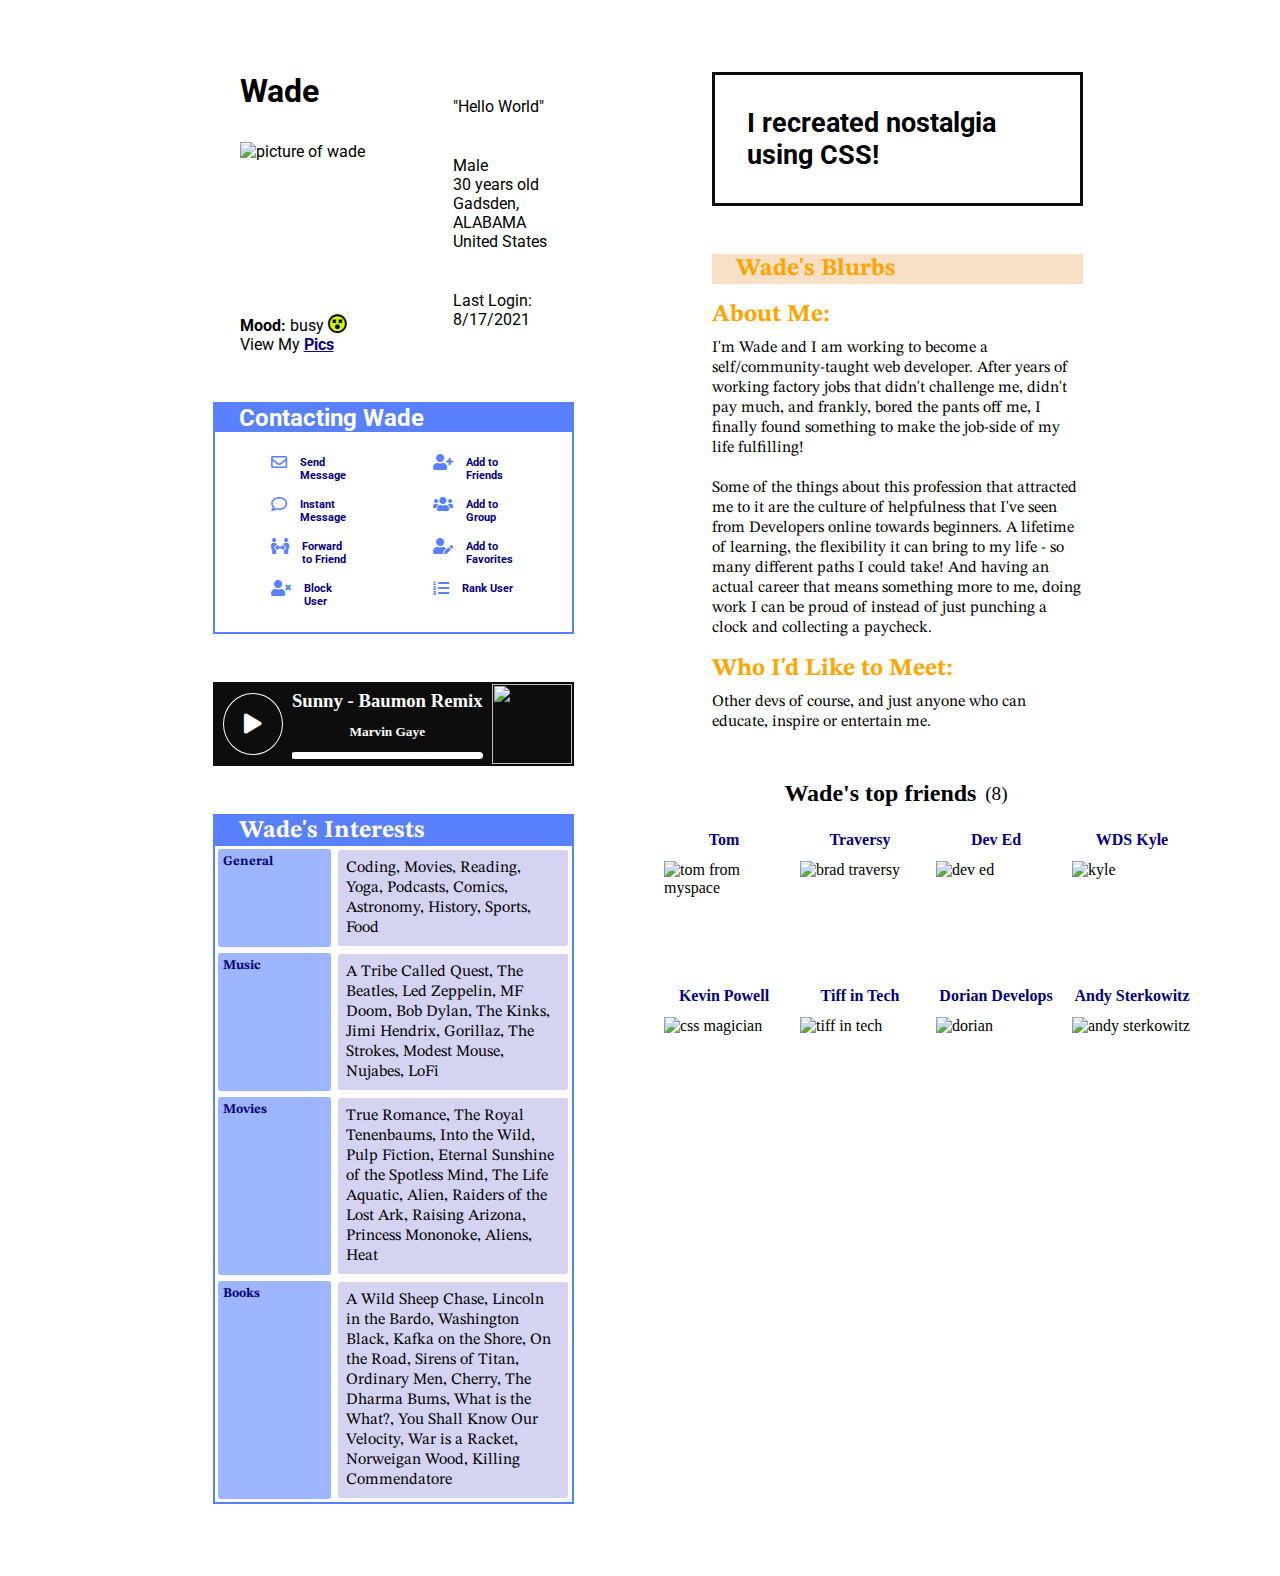
==== index.html @ 1e42a00f "Add files via upload" ====
<!DOCTYPE html>
<html lang="en">
<head>
  <meta charset="UTF-8">
  <meta http-equiv="X-UA-Compatible" content="IE=edge">
  <meta name="viewport" content="width=device-width, initial-scale=1.0">

  <link rel="stylesheet" href="style.css">

  <!-- fonts -->
  <link rel="preconnect" href="https://fonts.googleapis.com">
  <link rel="preconnect" href="https://fonts.gstatic.com" crossorigin>
  <link href="https://fonts.googleapis.com/css2?family=Roboto:wght@100;400&family=STIX+Two+Text:wght@400;600&display=swap" rel="stylesheet">

  <!-- icons -->
  <link rel="stylesheet" href="https://cdnjs.cloudflare.com/ajax/libs/font-awesome/5.15.4/css/all.min.css" integrity="sha512-1ycn6IcaQQ40/MKBW2W4Rhis/DbILU74C1vSrLJxCq57o941Ym01SwNsOMqvEBFlcgUa6xLiPY/NS5R+E6ztJQ==" crossorigin="anonymous" referrerpolicy="no-referrer" />


  <title>MySpace Profile: Wade</title>
</head>
<body>

  <div class="wrapper">
    <div class="left-wrapper">

      <section class="intro">
        <div class="left-intro">
          <h1>Wade</h1>
          <img src="myspace-pics/wade2.jpg" width="160" height="140" alt="picture of wade">
          <p><b>Mood:</b> busy <i class="far fa-dizzy"></i></p>
          <p>View My <a href="Pics.html"><b>Pics</b></a></p>
        </div>

        <div class="right-intro">
          <p class="headline">"Hello World"</p>
          <ul class="info">
            <li>Male</li>
            <li>30 years old</li>
            <li>Gadsden,</li>
            <li>ALABAMA</li>
            <li>United States</li>
          </ul>
          <p>
            Last Login:
            <br>
            8/17/2021
          </p>
        </div>
      </section>

      <section class="contact">
        <div class="contact-user">
          <h2>Contacting Wade</h2>
        </div>
        <div class="contact-list">
          <ul>
            <li><i class="far fa-envelope"></i><h6>Send Message</h6></li>
            <li><i class="fas fa-user-plus"></i><h6>Add to Friends</h6></li>
            <li><i class="far fa-comment"></i><h6>Instant Message</h6></li>
            <li><i class="fas fa-users"></i><h6>Add to Group</h6></li>
            <li><i class="fas fa-people-arrows"></i><h6>Forward to Friend</h6></li>
            <li><i class="fas fa-user-edit"></i><h6>Add to Favorites</h6></li>
            <li><i class="fas fa-user-times"></i><h6>Block User</h6></li>
            <li><i class="fas fa-list-ol"></i><h6>Rank User</h6></li>
          </ul>
        </div>
      </section>

      <section class="profile-song">
        <div class="play-pause">
          <button class="btn" id="play">
            <i class="fas fa-play"></i>
          </button>
        </div>
        <div class="dash">
          <h3>Sunny - Baumon Remix</h3>
          <h5>Marvin Gaye</h5>
          <div class="progress-container">
            <div class="progress-bar"></div>
          </div>
        </div>
        <audio src="sunny.mp3" id="audio"></audio>
        <div class="album-art">
          <img src="myspace-pics/album.jpg" height="80" width="80" alt="">
        </div>
      </section>

      <section class="interests">
        <div class="interests-heading">
          <h2>Wade's Interests</h2>
        </div>
        <div class="interest-lists">
          <div class="interest-title">
            <h5>General</h5>
          </div>
          <div class="list">
            <p>Coding, Movies, Reading, Yoga, Podcasts, Comics, Astronomy, History, Sports, Food</p>
          </div>

          <div class="interest-title">
            <h5>Music</h5>
          </div>
          <div class="list">
            <p>A Tribe Called Quest, The Beatles, Led Zeppelin, MF Doom, Bob Dylan, The Kinks, Jimi Hendrix, Gorillaz, The Strokes, Modest Mouse, Nujabes, LoFi </p>
          </div>

          <div class="interest-title">
            <h5>Movies</h5>
          </div>
          <div class="list">
            <p>True Romance, The Royal Tenenbaums, Into the Wild, Pulp Fiction, Eternal Sunshine of the Spotless Mind, The Life Aquatic, Alien, Raiders of the Lost Ark, Raising Arizona, Princess Mononoke, Aliens, Heat</p>
          </div>

          <div class="interest-title">
            <h5>Books</h5>
          </div>
          <div class="list">
            <p>A Wild Sheep Chase, Lincoln in the Bardo, Washington Black, Kafka on the Shore, On the Road, Sirens of Titan, Ordinary Men, Cherry, The Dharma Bums, What is the What?, You Shall Know Our Velocity, War is a Racket, Norweigan Wood, Killing Commendatore</p>
          </div>
        </div>
      </section>
    </div>

    <div class="right-wrapper">
      <div class="banner">
        <h1>I recreated nostalgia using CSS!</h1>
      </div>

      <div class="blurbs">
        <div class="blurb-heading">
          <h2>Wade's Blurbs</h2>
        </div>

        <div class="blurb-info">
          <article>
            <h2>About Me:</h2>
            <p>I'm Wade and I am working to become a self/community-taught web developer. After years of working factory jobs that didn't challenge me, didn't pay much, and frankly, bored the pants off me, I finally found something to make the job-side of my life fulfilling! </p>
            <br>
            <p>Some of the things about this profession that attracted me to it are the culture of helpfulness that I've seen from Developers online towards beginners. A lifetime of learning, the flexibility it can bring to my life - so many different paths I could take! And having an actual career that means something more to me, doing work I can be proud of instead of just punching a clock and collecting a paycheck.</p>

            <h2>Who I'd Like to Meet:</h2>
            <p>Other devs of course, and just anyone who can educate, inspire or entertain me.</p>
          </article>
        </div>
      </div>

      <div class="top-eight">
        <span><h2>Wade's top friends</h2><p>(8)</p></span>
        <div class="friends">
          <div class="card">
            <a href="https://myspace.com/" target="_blank">
              <h4>Tom</h4>
            </a>
            <img src="myspace-pics/tom.jpg" width="120" height="110" alt="tom from myspace">
          </div>
          <div class="card">
            <a href="https://www.youtube.com/channel/UC29ju8bIPH5as8OGnQzwJyA" target="_blank">
              <h4>Traversy</h4>
            </a>
            <img src="myspace-pics/traversy.jpg" width="120" height="110" alt="brad traversy" class="traversy">
          </div>
          <div class="card">
            <a href="https://www.youtube.com/channel/UClb90NQQcskPUGDIXsQEz5Q" target="_blank">
              <h4>Dev Ed</h4>
            </a>
            <img src="myspace-pics/deved.jpg" width="120" height="110" alt="dev ed" class="ed">
          </div>
          <div class="card">
            <a href="https://www.youtube.com/channel/UCFbNIlppjAuEX4znoulh0Cw" target="_blank">
              <h4>WDS Kyle</h4>
            </a>
            <img src="myspace-pics/wds.jpg" width="120" height="110" alt="kyle" class="wds">
          </div>
          <div class="card">
            <a href="https://www.youtube.com/channel/UCJZv4d5rbIKd4QHMPkcABCw" target="_blank">
              <h4>Kevin Powell</h4>
            </a>
            <img src="myspace-pics/kp.jpg" width="120" height="110" alt="css magician">
          </div>
          <div class="card">
            <a href="https://www.youtube.com/channel/UC4MZ7zUHb5eAxU75Dc_nqdQ" target="_blank">
              <h4>Tiff in Tech</h4>
            </a>
            <img src="myspace-pics/tiff.jpg" width="120" height="110" alt="tiff in tech" class="tiff">
          </div>
          <div class="card">
            <a href="https://www.youtube.com/channel/UCUOMtzQmEmhIAF8G_cha_Xw" target="_blank">
              <h4>Dorian Develops</h4>
            </a>
            <img src="myspace-pics/dorian.jpg" width="120" height="110" alt="dorian" class="dorian">
          </div>
          <div class="card">
            <a href="https://www.youtube.com/channel/UCZ9qFEC82qM6Pk-54Q4TVWA" target="_blank">
              <h4>Andy Sterkowitz</h4>
            </a>
            <img src="myspace-pics/sterk.jpg" width="120" height="110" alt="andy sterkowitz" class="sterk">
          </div>
        </div>
      </div>
    </div>

  </div>


  <script src="main.js"></script>
  
</body>
</html>
---- style.css ----
:root {
  --primary-color: rgb(89, 128, 255);
  --secondary-color: rgb(158, 181, 255);
  --link-color: rgb(4, 0, 128);

  --primary-font: 'Roboto', sans-serif;
  --secondary-font: 'STIX Two Text', serif;
}

html {
  scroll-behavior: smooth;
}

*, *::before, *::after {
  margin: 0;
  padding: 0;
  box-sizing: border-box;
}

a {
  color: var(--link-color);
}

.wrapper {
  width: 100%;
  display: flex;
  
  position: relative;
  margin: 0 auto;
  z-index: 1;
}

.wrapper::after {
  content: '';
  position: absolute;
  top: 0;
  left: 0;
  height: 100%;
  width: 100%;
  background: url(myspace-pics/bg2.jpg) fixed;
  z-index: -1;
}

.left-wrapper, .right-wrapper{
  width: 40%;
  margin: 0 auto;
  padding: 1.5rem;
  background-color: #fff;
}

.left-wrapper{
  margin-left: 11%;
}
.right-wrapper{
  margin-right: 10%;
}


.intro, .contact {
  font-family: var(--primary-font);
}

.intro {
  display: flex;
  align-items: center;
  justify-content: space-around;
  margin: 3rem;
  width: 80%;
}

.left-intro,
.right-intro {
  display: flex;
  flex-direction: column;
  align-items: flex-start;
  justify-content: space-around;
}

.left-intro h1 {
  font-family: var(--primary-font);
}

.left-intro img {
  margin: 2rem 0;
}

.left-intro i {
  background-color: rgb(209, 255, 5);
  border-radius: 50%;
  font-size: 1.2rem;
}

.info {
  list-style: none;
  margin: 2.5rem 0;
}

.contact {
  width: 80%;
  margin: 3rem;
  border: 2px solid var(--primary-color);
  display: flex;
  flex-direction: column;
  align-items: center;
  justify-content: center;
}

.contact-user,
.interests-heading {
  background-color: var(--primary-color);
  width: 100%;
}

.contact-user h2,
.interests-heading h2 {
  color: #fff;
  padding-left: 1.5rem;
}

.contact ul {
  list-style: none;
  display: grid;
  grid-template-columns: repeat(2, 1fr);
  background-color: #fff;
  margin: 1rem;
}

.contact li {
  display: flex;
  align-items: flex-start;
  margin: 0 2.5rem;
}

.contact h6 {
  margin: .5rem 0 .5rem 0;
  color: var(--link-color);
  cursor: pointer;
}

.contact i {
  margin-right: .8rem;
  color: var(--primary-color);
  transform: translateY(6px);
}

.profile-song {
  display: flex;
  align-items: center;
  justify-content: space-between;
  margin: 3rem;
  width: 80%;
  background-color: rgb(13, 13, 13);
  border: 2px solid rgb(13, 13, 13);
}

.btn {
  background-color: rgb(13, 13, 13);
  padding: 1.25rem;
  margin-left: .5rem;
  border-radius: 50%;
  border: 1px solid #fff;
  cursor: pointer;
}

.btn:focus {
  outline: 0;
}

.btn i {
  font-size: 1.25rem;
  color: #fff;
}

.dash {
  display: flex;
  flex-direction: column;
  align-items: center;
  justify-content: center;
}

.dash h3,
.dash h5 {
  color: #fff;
  margin-bottom: .75rem;
}

.progress-container {
  width: 100%;
  height: 7px;
  background-color: #fff;
  border-radius: 20px;
  cursor: pointer;
}

.progress-bar {
  background-color: rgb(13, 13, 13);
  border: 1px solid #fff;
  height: 100%;
  width: 0%;
  border-radius: 20px;
  transition: width 0.1s linear;
}

img {
  height: 100%;
  display: block;
}

.interests {
  width: 80%;
  margin: 3rem;
  border: 2px solid var(--primary-color);
  font-family: var(--secondary-font);
}

.interest-lists {
  display: grid;
  grid-template-columns: 1fr 2fr;
}

.interest-title {
  background-color: var(--secondary-color);
  padding: .3rem;
  margin: .2rem;
  border-radius: 3px;
}

.interest-title h5 {
  color: var(--link-color);
}

.list {
  background-color: rgb(212, 211, 242);
  padding: .5rem;
  margin: .25rem;
  border-radius: 3px;
}


/* right column */

.banner {
  width: 80%;
  border: 3px solid rgb(13, 13, 13);
  padding: 2rem;
  margin: 3rem;
  font-family: var(--primary-font);
}

.banner h1 {
  font-size: 1.7rem;
}

.blurbs {
  width: 80%;
  margin: 3rem;
  font-family: var(--secondary-font);
}

.blurb-heading {
  background-color: rgb(247, 224, 198);
}

.blurb-heading h2 {
  color: orange;
  padding-left: 1.5rem;
}

.blurb-info h2 {
  color: orange;
  margin: 1rem 0 .5rem 0;
}

.top-eight span {
  display: flex;
  align-items: center;
  justify-content: center;
  margin-bottom: 1.5rem;
}

.top-eight p {
  font-size: 1.2rem;
  margin-left: .55rem;
}

.friends {
  display: grid;
  grid-template-columns: repeat(4, 1fr);
  grid-gap: 1rem;
}

.card {
  display: flex;
  flex-direction: column;
  align-items: center;
  justify-content: center;
}

.card h4 {
  color: var(--link-color);
}

.card img {
  margin-top: .75rem;
}

.traversy, .tiff, .sterk {
  object-fit: cover;
}

.wds {
  object-position: right center;
  object-fit: cover;
}

.dorian {
  object-position: right;
  object-fit: cover;
}

.card a {
  text-decoration: none;
}

/* pics page */
.gallery {
  display: flex;
  flex-wrap: wrap;
  align-items: center;
  justify-content: space-around;
}

.gallery img {
  margin: 2rem 2.5rem;
}

figcaption {
  text-align: center;
  font-family: var(--primary-font);
}
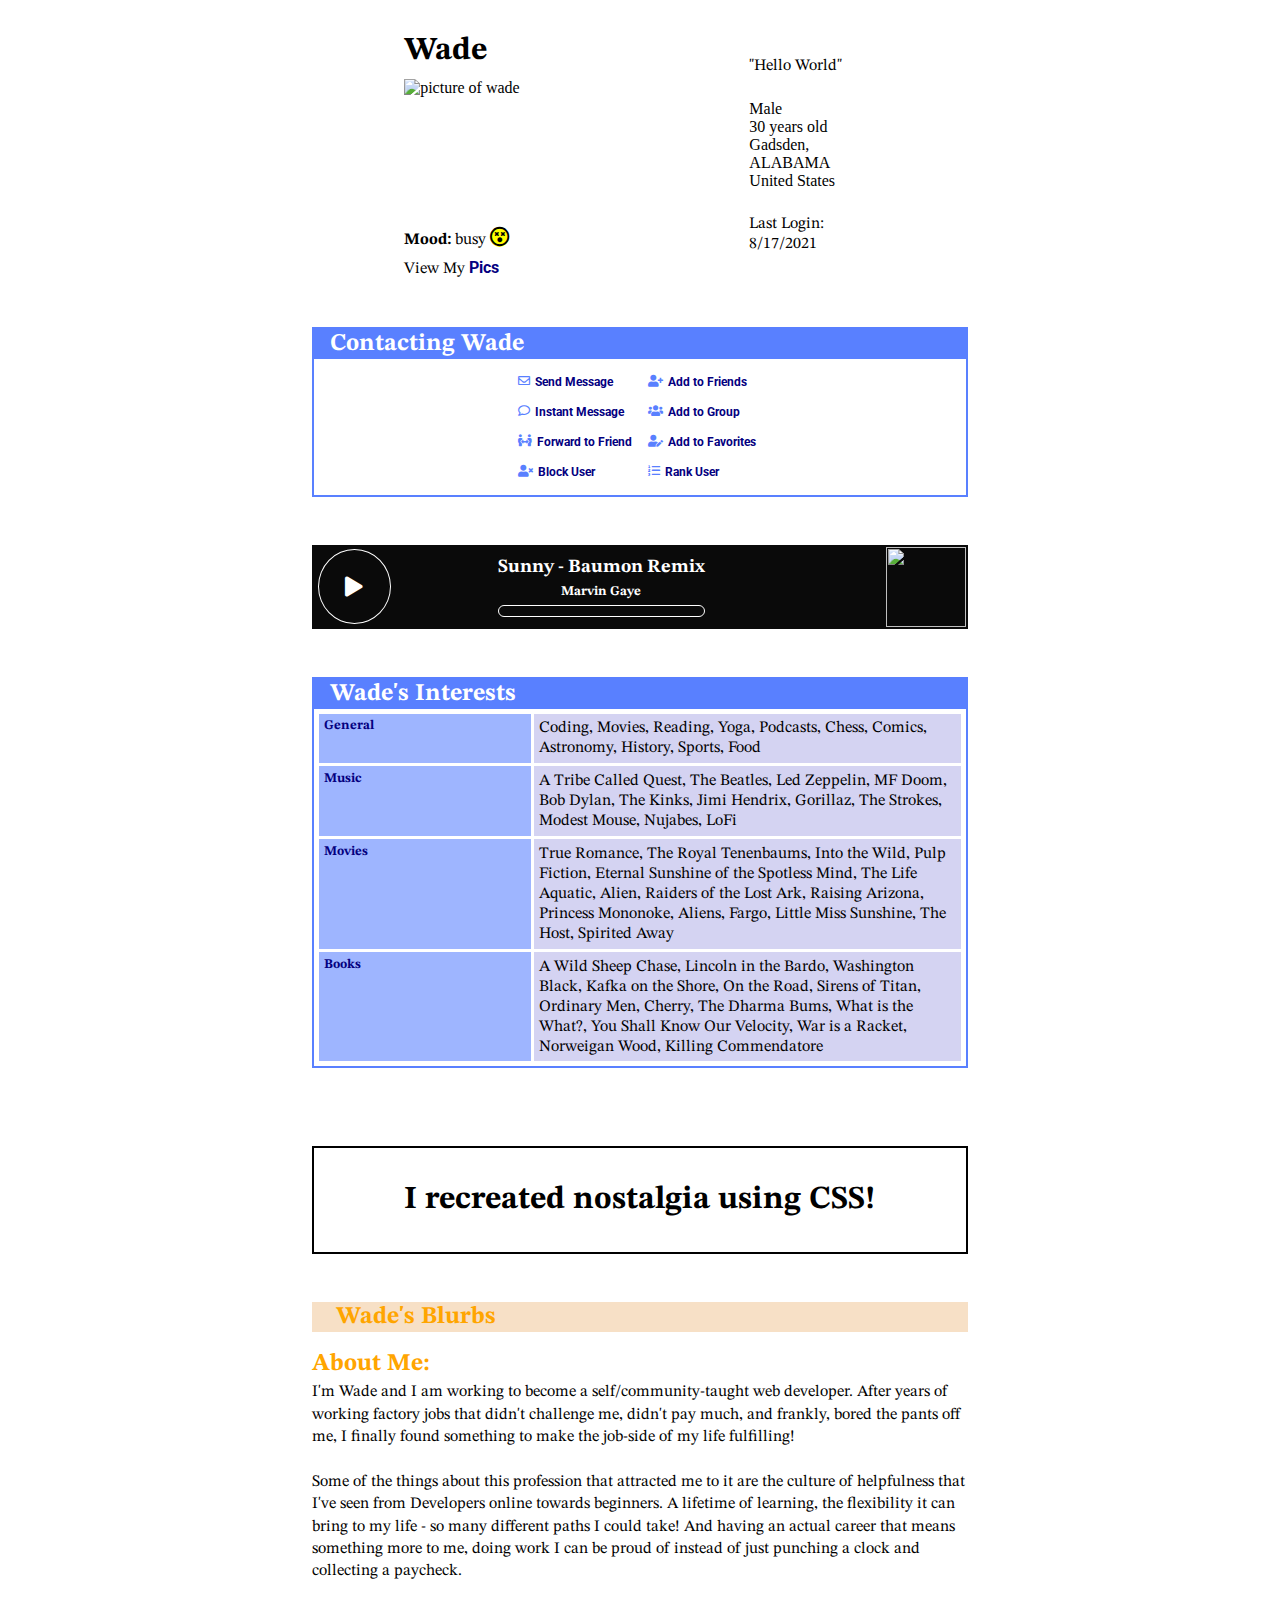
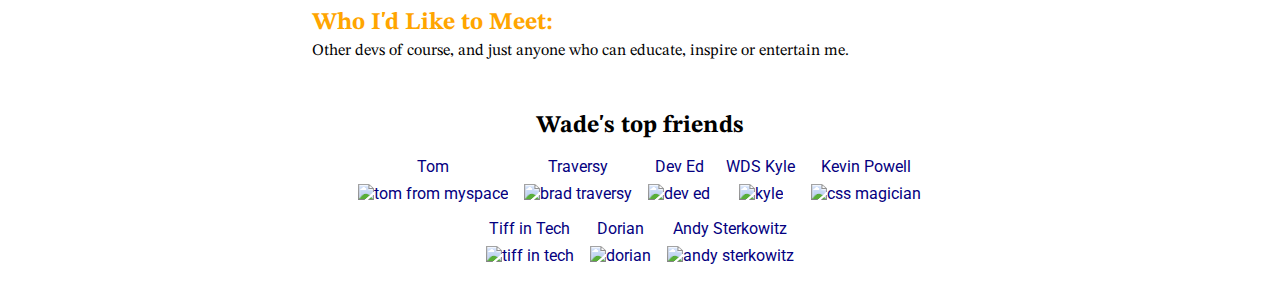
==== commit ce8c5e12: "Add files via upload" ====
--- a/index.html
+++ b/index.html
@@ -20,183 +20,238 @@
 </head>
 <body>
 
-  <div class="wrapper">
-    <div class="left-wrapper">
-
-      <section class="intro">
-        <div class="left-intro">
-          <h1>Wade</h1>
-          <img src="myspace-pics/wade2.jpg" width="160" height="140" alt="picture of wade">
-          <p><b>Mood:</b> busy <i class="far fa-dizzy"></i></p>
-          <p>View My <a href="Pics.html"><b>Pics</b></a></p>
+  <div class="outer-wrapper">
+
+    <div class="wrapper">
+      <div class="left-wrapper">
+  
+        <section class="intro">
+          <div class="left-intro">
+            <h1>Wade</h1>
+            <img src="myspace-pics/wade2.jpg" width="160" height="140" alt="picture of wade">
+            <p><b>Mood:</b> busy <i class="far fa-dizzy"></i></p>
+            <p>View My <a href="Pics.html"><b>Pics</b></a></p>
+          </div>
+  
+          <div class="right-intro">
+            <p>"Hello World"</p>
+            <ul class="info">
+              <li>Male</li>
+              <li>30 years old</li>
+              <li>Gadsden,</li>
+              <li>ALABAMA</li>
+              <li>United States</li>
+            </ul>
+            <p>
+              Last Login:
+              <br>
+              8/17/2021
+            </p>
+          </div>
+        </section>
+  
+        <section class="contact">
+          <div class="contact-user">
+            <h2>Contacting Wade</h2>
+          </div>
+          <div class="contact-list">
+            <ul>
+              <li>
+                <i class="far fa-envelope"></i>
+                <a href="#"><strong>Send Message</strong></a>
+              </li>
+              <li>
+                <i class="fas fa-user-plus"></i>
+                <a href="#"><strong>Add to Friends</strong>
+                </a></li>
+              <li>
+                <i class="far fa-comment"></i>
+                <a href="#"><strong>Instant Message</strong></a>
+              </li>
+              <li>
+                <i class="fas fa-users"></i>
+                <a href="#"><strong>Add to Group</strong></a>
+              </li>
+              <li>
+                <i class="fas fa-people-arrows"></i>
+                <a href="#"><strong>Forward to Friend</strong></a>
+              </li>
+              <li>
+                <i class="fas fa-user-edit"></i>
+                <a href="#"><strong>Add to Favorites</strong></a>
+              </li>
+              <li>
+                <i class="fas fa-user-times"></i>
+                <a href="#"><strong>Block User</strong></a>
+              </li>
+              <li>
+                <i class="fas fa-list-ol"></i>
+                <a href="#"><strong>Rank User</strong></a>
+              </li>
+            </ul>
+          </div>
+        </section>
+  
+        <section class="profile-song">
+          <div class="play-pause">
+            <button class="btn" id="play">
+              <i class="fas fa-play"></i>
+            </button>
+          </div>
+          <div class="dash">
+            <h3>Sunny - Baumon Remix</h3>
+            <h5>Marvin Gaye</h5>
+            <div class="progress-container">
+              <div class="progress-bar"></div>
+            </div>
+          </div>
+          <audio src="sunny.mp3" id="audio"></audio>
+          <div class="album-art">
+            <img src="myspace-pics/album.jpg" height="80" width="80" alt="">
+          </div>
+          
+        </section>
+  
+        <section class="interests">
+          <div class="interests-heading">
+            <h2>Wade's Interests</h2>
+          </div>
+          <div class="interest-lists">
+            <div class="interest-title">
+              <h5>General</h5>
+            </div>
+            <div class="list">
+              <p>Coding, Movies, Reading, Yoga, Podcasts, Chess, Comics, Astronomy, History, Sports, Food</p>
+            </div>
+  
+            <div class="interest-title">
+              <h5>Music</h5>
+            </div>
+            <div class="list">
+              <p>A Tribe Called Quest, The Beatles, Led Zeppelin, MF Doom, Bob Dylan, The Kinks, Jimi Hendrix, Gorillaz, The Strokes, Modest Mouse, Nujabes, LoFi </p>
+            </div>
+  
+            <div class="interest-title">
+              <h5>Movies</h5>
+            </div>
+            <div class="list">
+              <p>True Romance, The Royal Tenenbaums, Into the Wild, Pulp Fiction, Eternal Sunshine of the Spotless Mind, The Life Aquatic, Alien, Raiders of the Lost Ark, Raising Arizona, Princess Mononoke, Aliens, Fargo, Little Miss Sunshine, The Host, Spirited Away</p>
+            </div>
+  
+            <div class="interest-title">
+              <h5>Books</h5>
+            </div>
+            <div class="list">
+              <p>A Wild Sheep Chase, Lincoln in the Bardo, Washington Black, Kafka on the Shore, On the Road, Sirens of Titan, Ordinary Men, Cherry, The Dharma Bums, What is the What?, You Shall Know Our Velocity, War is a Racket, Norweigan Wood, Killing Commendatore</p>
+            </div>
+          </div>
+        </section>
+      </div>
+  
+      <div class="right-wrapper">
+        <div class="banner">
+          <h1>I recreated nostalgia using CSS!</h1>
         </div>
-
-        <div class="right-intro">
-          <p class="headline">"Hello World"</p>
-          <ul class="info">
-            <li>Male</li>
-            <li>30 years old</li>
-            <li>Gadsden,</li>
-            <li>ALABAMA</li>
-            <li>United States</li>
-          </ul>
-          <p>
-            Last Login:
-            <br>
-            8/17/2021
-          </p>
+  
+        <div class="blurbs">
+          <div class="blurb-heading">
+            <h2>Wade's Blurbs</h2>
+          </div>
+  
+          <div class="blurb-info">
+            <article>
+              <h2>About Me:</h2>
+              <p>I'm Wade and I am working to become a self/community-taught web developer. After years of working factory jobs that didn't challenge me, didn't pay much, and frankly, bored the pants off me, I finally found something to make the job-side of my life fulfilling! </p>
+              <br>
+              <p>Some of the things about this profession that attracted me to it are the culture of helpfulness that I've seen from Developers online towards beginners. A lifetime of learning, the flexibility it can bring to my life - so many different paths I could take! And having an actual career that means something more to me, doing work I can be proud of instead of just punching a clock and collecting a paycheck.</p>
+  
+              <h2>Who I'd Like to Meet:</h2>
+              <p>Other devs of course, and just anyone who can educate, inspire or entertain me.</p>
+            </article>
+          </div>
         </div>
-      </section>
-
-      <section class="contact">
-        <div class="contact-user">
-          <h2>Contacting Wade</h2>
-        </div>
-        <div class="contact-list">
-          <ul>
-            <li><i class="far fa-envelope"></i><h6>Send Message</h6></li>
-            <li><i class="fas fa-user-plus"></i><h6>Add to Friends</h6></li>
-            <li><i class="far fa-comment"></i><h6>Instant Message</h6></li>
-            <li><i class="fas fa-users"></i><h6>Add to Group</h6></li>
-            <li><i class="fas fa-people-arrows"></i><h6>Forward to Friend</h6></li>
-            <li><i class="fas fa-user-edit"></i><h6>Add to Favorites</h6></li>
-            <li><i class="fas fa-user-times"></i><h6>Block User</h6></li>
-            <li><i class="fas fa-list-ol"></i><h6>Rank User</h6></li>
-          </ul>
-        </div>
-      </section>
-
-      <section class="profile-song">
-        <div class="play-pause">
-          <button class="btn" id="play">
-            <i class="fas fa-play"></i>
-          </button>
-        </div>
-        <div class="dash">
-          <h3>Sunny - Baumon Remix</h3>
-          <h5>Marvin Gaye</h5>
-          <div class="progress-container">
-            <div class="progress-bar"></div>
-          </div>
-        </div>
-        <audio src="sunny.mp3" id="audio"></audio>
-        <div class="album-art">
-          <img src="myspace-pics/album.jpg" height="80" width="80" alt="">
-        </div>
-      </section>
-
-      <section class="interests">
-        <div class="interests-heading">
-          <h2>Wade's Interests</h2>
-        </div>
-        <div class="interest-lists">
-          <div class="interest-title">
-            <h5>General</h5>
-          </div>
-          <div class="list">
-            <p>Coding, Movies, Reading, Yoga, Podcasts, Comics, Astronomy, History, Sports, Food</p>
-          </div>
-
-          <div class="interest-title">
-            <h5>Music</h5>
-          </div>
-          <div class="list">
-            <p>A Tribe Called Quest, The Beatles, Led Zeppelin, MF Doom, Bob Dylan, The Kinks, Jimi Hendrix, Gorillaz, The Strokes, Modest Mouse, Nujabes, LoFi </p>
-          </div>
-
-          <div class="interest-title">
-            <h5>Movies</h5>
-          </div>
-          <div class="list">
-            <p>True Romance, The Royal Tenenbaums, Into the Wild, Pulp Fiction, Eternal Sunshine of the Spotless Mind, The Life Aquatic, Alien, Raiders of the Lost Ark, Raising Arizona, Princess Mononoke, Aliens, Heat</p>
-          </div>
-
-          <div class="interest-title">
-            <h5>Books</h5>
-          </div>
-          <div class="list">
-            <p>A Wild Sheep Chase, Lincoln in the Bardo, Washington Black, Kafka on the Shore, On the Road, Sirens of Titan, Ordinary Men, Cherry, The Dharma Bums, What is the What?, You Shall Know Our Velocity, War is a Racket, Norweigan Wood, Killing Commendatore</p>
-          </div>
-        </div>
-      </section>
-    </div>
-
-    <div class="right-wrapper">
-      <div class="banner">
-        <h1>I recreated nostalgia using CSS!</h1>
-      </div>
-
-      <div class="blurbs">
-        <div class="blurb-heading">
-          <h2>Wade's Blurbs</h2>
-        </div>
-
-        <div class="blurb-info">
-          <article>
-            <h2>About Me:</h2>
-            <p>I'm Wade and I am working to become a self/community-taught web developer. After years of working factory jobs that didn't challenge me, didn't pay much, and frankly, bored the pants off me, I finally found something to make the job-side of my life fulfilling! </p>
-            <br>
-            <p>Some of the things about this profession that attracted me to it are the culture of helpfulness that I've seen from Developers online towards beginners. A lifetime of learning, the flexibility it can bring to my life - so many different paths I could take! And having an actual career that means something more to me, doing work I can be proud of instead of just punching a clock and collecting a paycheck.</p>
-
-            <h2>Who I'd Like to Meet:</h2>
-            <p>Other devs of course, and just anyone who can educate, inspire or entertain me.</p>
-          </article>
+  
+        <div class="top-eight">
+          <h2>Wade's top friends</h2>
+          <div class="top-eight-layout">
+            
+            <figure>
+              <figcaption>
+                <a href="https://myspace.com/" target="_blank">Tom</a>
+              </figcaption>
+              <a href="https://myspace.com/" target="_blank">
+                <img src="myspace-pics/tom.jpg" width="120" height="110" alt="tom from myspace">
+              </a>
+            </figure>
+            
+            <figure>
+              <figcaption>
+                <a href="https://www.youtube.com/channel/UC29ju8bIPH5as8OGnQzwJyA" target="_blank">Traversy</a>
+              </figcaption>
+              <a href="https://www.youtube.com/channel/UC29ju8bIPH5as8OGnQzwJyA" target="_blank">
+                <img src="myspace-pics/traversy.jpg" width="120" height="110" alt="brad traversy" class="traversy">
+              </a>
+            </figure>
+
+            <figure>
+              <figcaption>
+                <a href="https://www.youtube.com/channel/UClb90NQQcskPUGDIXsQEz5Q" target="_blank">Dev Ed</a>
+              </figcaption>
+              <a href="https://www.youtube.com/channel/UClb90NQQcskPUGDIXsQEz5Q" target="_blank">
+                <img src="myspace-pics/deved.jpg" width="120" height="110" alt="dev ed" class="ed">
+              </a>
+            </figure>
+
+            <figure>
+              <figcaption>
+                <a href="https://www.youtube.com/channel/UCFbNIlppjAuEX4znoulh0Cw" target="_blank">WDS Kyle</a>
+              </figcaption>
+              <a href="https://www.youtube.com/channel/UCFbNIlppjAuEX4znoulh0Cw" target="_blank">
+                <img src="myspace-pics/wds.jpg" width="120" height="110" alt="kyle" class="wds">
+              </a>
+            </figure>
+
+            <figure>
+              <figcaption>
+                <a href="https://www.youtube.com/channel/UCJZv4d5rbIKd4QHMPkcABCw" target="_blank">Kevin Powell</a>
+              </figcaption>
+              <a href="https://www.youtube.com/channel/UCJZv4d5rbIKd4QHMPkcABCw" target="_blank">
+                <img src="myspace-pics/kp.jpg" width="120" height="110" alt="css magician">
+              </a>
+            </figure>
+
+            <figure>
+              <figcaption>
+                <a href="https://www.youtube.com/channel/UC4MZ7zUHb5eAxU75Dc_nqdQ" target="_blank">Tiff in Tech</a>
+              </figcaption>
+              <a href="https://www.youtube.com/channel/UC4MZ7zUHb5eAxU75Dc_nqdQ" target="_blank">
+                <img src="myspace-pics/tiff.jpg" width="120" height="110" alt="tiff in tech" class="tiff">
+              </a>
+            </figure>
+
+            <figure>
+              <figcaption>
+                <a href="https://www.youtube.com/channel/UCUOMtzQmEmhIAF8G_cha_Xw" target="_blank">Dorian</a>
+              </figcaption>
+              <a href="https://www.youtube.com/channel/UCUOMtzQmEmhIAF8G_cha_Xw" target="_blank">
+                <img src="myspace-pics/dorian.jpg" width="120" height="110" alt="dorian" class="dorian">
+              </a>
+            </figure>
+
+            <figure>
+              <figcaption>
+                <a href="https://www.youtube.com/channel/UCZ9qFEC82qM6Pk-54Q4TVWA" target="_blank">Andy Sterkowitz</a>
+              </figcaption>
+              <a href="https://www.youtube.com/channel/UCZ9qFEC82qM6Pk-54Q4TVWA" target="_blank">
+                <img src="myspace-pics/sterk.jpg" width="120" height="110" alt="andy sterkowitz" class="sterk">
+              </a>
+            </figure>
+            
+            
+          </div>
         </div>
       </div>
-
-      <div class="top-eight">
-        <span><h2>Wade's top friends</h2><p>(8)</p></span>
-        <div class="friends">
-          <div class="card">
-            <a href="https://myspace.com/" target="_blank">
-              <h4>Tom</h4>
-            </a>
-            <img src="myspace-pics/tom.jpg" width="120" height="110" alt="tom from myspace">
-          </div>
-          <div class="card">
-            <a href="https://www.youtube.com/channel/UC29ju8bIPH5as8OGnQzwJyA" target="_blank">
-              <h4>Traversy</h4>
-            </a>
-            <img src="myspace-pics/traversy.jpg" width="120" height="110" alt="brad traversy" class="traversy">
-          </div>
-          <div class="card">
-            <a href="https://www.youtube.com/channel/UClb90NQQcskPUGDIXsQEz5Q" target="_blank">
-              <h4>Dev Ed</h4>
-            </a>
-            <img src="myspace-pics/deved.jpg" width="120" height="110" alt="dev ed" class="ed">
-          </div>
-          <div class="card">
-            <a href="https://www.youtube.com/channel/UCFbNIlppjAuEX4znoulh0Cw" target="_blank">
-              <h4>WDS Kyle</h4>
-            </a>
-            <img src="myspace-pics/wds.jpg" width="120" height="110" alt="kyle" class="wds">
-          </div>
-          <div class="card">
-            <a href="https://www.youtube.com/channel/UCJZv4d5rbIKd4QHMPkcABCw" target="_blank">
-              <h4>Kevin Powell</h4>
-            </a>
-            <img src="myspace-pics/kp.jpg" width="120" height="110" alt="css magician">
-          </div>
-          <div class="card">
-            <a href="https://www.youtube.com/channel/UC4MZ7zUHb5eAxU75Dc_nqdQ" target="_blank">
-              <h4>Tiff in Tech</h4>
-            </a>
-            <img src="myspace-pics/tiff.jpg" width="120" height="110" alt="tiff in tech" class="tiff">
-          </div>
-          <div class="card">
-            <a href="https://www.youtube.com/channel/UCUOMtzQmEmhIAF8G_cha_Xw" target="_blank">
-              <h4>Dorian Develops</h4>
-            </a>
-            <img src="myspace-pics/dorian.jpg" width="120" height="110" alt="dorian" class="dorian">
-          </div>
-          <div class="card">
-            <a href="https://www.youtube.com/channel/UCZ9qFEC82qM6Pk-54Q4TVWA" target="_blank">
-              <h4>Andy Sterkowitz</h4>
-            </a>
-            <img src="myspace-pics/sterk.jpg" width="120" height="110" alt="andy sterkowitz" class="sterk">
-          </div>
-        </div>
-      </div>
+  
     </div>
 
   </div>
--- a/style.css
+++ b/style.css
@@ -21,16 +21,13 @@
   color: var(--link-color);
 }
 
-.wrapper {
+/* layout */
+.outer-wrapper {
   width: 100%;
-  display: flex;
-  
   position: relative;
-  margin: 0 auto;
-  z-index: 1;
-}
-
-.wrapper::after {
+}
+
+.outer-wrapper::after {
   content: '';
   position: absolute;
   top: 0;
@@ -41,129 +38,136 @@
   z-index: -1;
 }
 
-.left-wrapper, .right-wrapper{
-  width: 40%;
+.wrapper {
+  width: 80%;
+  display: flex;
+  gap: clamp(0, 1em, 2em);
   margin: 0 auto;
-  padding: 1.5rem;
+  z-index: 1;
   background-color: #fff;
 }
 
-.left-wrapper{
-  margin-left: 11%;
-}
-.right-wrapper{
-  margin-right: 10%;
-}
-
-
-.intro, .contact {
+.left-wrapper, .right-wrapper {
+  max-width: 70%;
+  padding: clamp(.75em, 3%, 2em);
+}
+
+
+/* presets */
+ul {
+  list-style: none;
+}
+
+a {
+  text-decoration: none;
+  color: var(--link-color);
   font-family: var(--primary-font);
-}
-
+  font-weight: 400;
+}
+
+a:hover, a:focus {
+  color: var(--primary-color);
+}
+
+h1, h2, h3, h4,
+h5, h6, p {
+  font-family: var(--secondary-font);
+}
+
+button {
+  border: none;
+  cursor: pointer;
+}
+
+img {
+  object-fit: cover;
+}
+
+
+/* left side */
 .intro {
-  display: flex;
-  align-items: center;
-  justify-content: space-around;
-  margin: 3rem;
-  width: 80%;
-}
-
-.left-intro,
-.right-intro {
-  display: flex;
-  flex-direction: column;
-  align-items: flex-start;
-  justify-content: space-around;
-}
-
-.left-intro h1 {
-  font-family: var(--primary-font);
-}
-
-.left-intro img {
-  margin: 2rem 0;
-}
-
-.left-intro i {
-  background-color: rgb(209, 255, 5);
-  border-radius: 50%;
-  font-size: 1.2rem;
-}
-
-.info {
-  list-style: none;
-  margin: 2.5rem 0;
-}
-
-.contact {
-  width: 80%;
-  margin: 3rem;
-  border: 2px solid var(--primary-color);
-  display: flex;
-  flex-direction: column;
-  align-items: center;
-  justify-content: center;
-}
-
-.contact-user,
-.interests-heading {
-  background-color: var(--primary-color);
-  width: 100%;
-}
-
-.contact-user h2,
-.interests-heading h2 {
-  color: #fff;
-  padding-left: 1.5rem;
-}
-
-.contact ul {
-  list-style: none;
   display: grid;
   grid-template-columns: repeat(2, 1fr);
-  background-color: #fff;
-  margin: 1rem;
-}
-
-.contact li {
-  display: flex;
+  grid-gap: clamp(.25em, 1em, 2em);
+  place-items: center;
+  padding: 0 1.5em 0 1.5em;
+}
+
+.left-intro, .right-intro {
+  display: flex;
+  flex-direction: column;
   align-items: flex-start;
-  margin: 0 2.5rem;
-}
-
-.contact h6 {
-  margin: .5rem 0 .5rem 0;
-  color: var(--link-color);
-  cursor: pointer;
-}
-
-.contact i {
-  margin-right: .8rem;
+  justify-content: center;
+  gap: .5em;
+}
+
+.left-intro i {
+  font-size: 1.25rem;
+  background-color: yellow;
+  border-radius: 50%;
+}
+
+.info {
+  margin-block: 1em;
+}
+
+.contact {
+  border: 2px solid var(--primary-color);
+  margin-block: 3em;
+  display: flex;
+  flex-direction: column;
+  align-items: center;
+  justify-content: center;
+}
+
+.contact-user {
+  background-color: var(--primary-color);
+  padding-left: 1em;
+  width: 100%;
+}
+
+.contact-user > h2 {
+  color: #fff;
+}
+
+.contact-list > ul {
+  display: grid;
+  grid-template-columns: repeat(2, 1fr);
+  grid-gap: clamp(.75em, 1em, 2em);
+  padding: clamp(.35em, 1em, 1.25em);
+}
+
+.contact-list li {
+  display: flex;
+  align-items: flex-start;
+  gap: .3em;
+}
+
+.contact-list i, 
+.contact-list a {
+  font-size: .75rem;
+}
+
+.contact-list i {
   color: var(--primary-color);
-  transform: translateY(6px);
 }
 
 .profile-song {
-  display: flex;
-  align-items: center;
-  justify-content: space-between;
-  margin: 3rem;
-  width: 80%;
-  background-color: rgb(13, 13, 13);
-  border: 2px solid rgb(13, 13, 13);
+  background-color: rgb(10, 10, 10);
+  display: flex;
+  align-items: center;
+  justify-content: center;
+  gap: 2em;
+  margin-block: 3em;
+  border: 2px solid rgb(10, 10, 10);
 }
 
 .btn {
-  background-color: rgb(13, 13, 13);
-  padding: 1.25rem;
-  margin-left: .5rem;
+  border: 1px solid #fff;
   border-radius: 50%;
-  border: 1px solid #fff;
-  cursor: pointer;
-}
-
-.btn:focus {
-  outline: 0;
+  background: transparent;
+  padding: 2em;
+  margin-left: .25em;
 }
 
 .btn i {
@@ -172,89 +176,90 @@
 }
 
 .dash {
-  display: flex;
-  flex-direction: column;
-  align-items: center;
-  justify-content: center;
+  background-color: rgba(10, 10, 10, .5);
+  display: flex;
+  flex-direction: column;
+  align-items: center;
+  justify-content: center;
+  gap: .3em;
+  margin: 0 auto;
 }
 
 .dash h3,
 .dash h5 {
   color: #fff;
-  margin-bottom: .75rem;
+  text-align: center;
 }
 
 .progress-container {
+  height: 12px;
   width: 100%;
-  height: 7px;
-  background-color: #fff;
-  border-radius: 20px;
-  cursor: pointer;
+  border: 1px solid #fff;
+  border-radius: 8px;
 }
 
 .progress-bar {
-  background-color: rgb(13, 13, 13);
-  border: 1px solid #fff;
+  background: #fff;
+  width: 0%;
   height: 100%;
-  width: 0%;
-  border-radius: 20px;
-  transition: width 0.1s linear;
-}
-
-img {
+}
+
+.album-art {
   height: 100%;
+  margin-left: auto;
+}
+
+.album-art img {
   display: block;
 }
 
 .interests {
-  width: 80%;
-  margin: 3rem;
+  margin: 3em 0 1em 0;
   border: 2px solid var(--primary-color);
-  font-family: var(--secondary-font);
+}
+
+.interests-heading {
+  background-color: var(--primary-color);
+  padding-left: 1em;
+  color: #fff;
 }
 
 .interest-lists {
   display: grid;
   grid-template-columns: 1fr 2fr;
+  padding: .2em;
 }
 
 .interest-title {
   background-color: var(--secondary-color);
-  padding: .3rem;
-  margin: .2rem;
-  border-radius: 3px;
-}
-
-.interest-title h5 {
   color: var(--link-color);
+  padding: .3em;
+  margin: .1em;
 }
 
 .list {
   background-color: rgb(212, 211, 242);
-  padding: .5rem;
-  margin: .25rem;
-  border-radius: 3px;
-}
-
-
-/* right column */
-
+  padding: .3em;
+  margin: .1em;
+}
+
+
+/* right side */
 .banner {
-  width: 80%;
-  border: 3px solid rgb(13, 13, 13);
-  padding: 2rem;
-  margin: 3rem;
-  font-family: var(--primary-font);
-}
-
-.banner h1 {
-  font-size: 1.7rem;
+  border: 2px solid black;
+  text-align: center;
+  padding: 2em .75em;
+  margin: 0 0 3em 0;
 }
 
 .blurbs {
-  width: 80%;
-  margin: 3rem;
-  font-family: var(--secondary-font);
+  display: flex;
+  flex-direction: column;
+  margin-block: 3em;
+}
+
+.blurbs h2 {
+  color: orange;
 }
 
 .blurb-heading {
@@ -262,65 +267,130 @@
 }
 
 .blurb-heading h2 {
-  color: orange;
-  padding-left: 1.5rem;
-}
-
-.blurb-info h2 {
-  color: orange;
-  margin: 1rem 0 .5rem 0;
-}
-
-.top-eight span {
-  display: flex;
-  align-items: center;
-  justify-content: center;
-  margin-bottom: 1.5rem;
-}
-
-.top-eight p {
-  font-size: 1.2rem;
-  margin-left: .55rem;
-}
-
-.friends {
-  display: grid;
-  grid-template-columns: repeat(4, 1fr);
-  grid-gap: 1rem;
-}
-
-.card {
-  display: flex;
-  flex-direction: column;
-  align-items: center;
-  justify-content: center;
-}
-
-.card h4 {
-  color: var(--link-color);
-}
-
-.card img {
-  margin-top: .75rem;
-}
-
-.traversy, .tiff, .sterk {
-  object-fit: cover;
-}
-
-.wds {
-  object-position: right center;
-  object-fit: cover;
-}
-
-.dorian {
+  padding-left: 1em;
+}
+
+.blurb-info {
+  margin-top: 1em;
+  line-height: 1.4;
+}
+
+.blurb-info h2:nth-of-type(2) {
+  margin-top: 1em;
+}
+
+.top-eight {
+  display: flex;
+  flex-direction: column;
+  align-items: center;
+  justify-content: center;
+  gap: 1em;
+}
+
+.top-eight-layout {
+  display: flex;
+  flex-wrap: wrap;
+  align-items: center;
+  justify-content: center;
+  gap: 1em;
+}
+
+.top-eight-layout figure {
+  display: flex;
+  flex-direction: column;
+  align-items: center;
+  justify-content: center;
+  gap: .5em;
+}
+
+.dorian, .wds {
   object-position: right;
-  object-fit: cover;
-}
-
-.card a {
-  text-decoration: none;
-}
+}
+
+
+/* media queries for smaller screens */
+@media (max-width: 1280px) {
+  .wrapper {
+    display: flex;
+    flex-direction: column;
+    align-items: center;
+    justify-content: center;
+  }
+}
+
+@media (max-width: 800px) {
+  .wrapper {
+    width: 100%;
+    position: relative;
+  }
+  .profile-song {
+    position: fixed;
+    top: 82vh;
+    right: .5em;
+    background: transparent;
+    border: none;
+    opacity: 0;
+    animation: play-button 1.5s ease-in forwards;
+  }
+  .dash {
+    position: fixed;
+    top: 96.5vh;
+    left: 0;
+    display: flex;
+    flex-direction: row;
+    align-items: center;
+    justify-content: space-around;
+    background-color: rgba(89, 128, 255, 1);
+    width: 100%;
+    padding: .25em;
+    opacity: 0;
+    animation: media-dash 2.5s ease-in forwards;
+  }
+  @keyframes play-button {
+    0% {
+      opacity: 0;
+    }
+    100% {
+      opacity: 1;
+    }
+  }
+  @keyframes media-dash {
+    0% {
+      opacity: 0;
+    }
+    100% {
+      opacity: 1;
+    }
+  }
+  .dash h3, .dash h5 {
+    font-size: .9rem;
+  }
+  .progress-container {
+    width: 35%;
+  }
+  .album-art {
+    display: none;
+  }
+  .btn {
+    padding: 1em;
+    border: 2px solid var(--primary-color);
+  }
+  .btn i {
+    color: var(--primary-color);
+  }
+  .interest-lists {
+    display: flex;
+    flex-direction: column;
+  }
+  .interest-title {
+    text-align: center;
+  }
+  .top-eight {
+    margin-bottom: 4em;
+  }
+}
+
+
 
 /* pics page */
 .gallery {
@@ -331,10 +401,24 @@
 }
 
 .gallery img {
-  margin: 2rem 2.5rem;
+  margin: 1.75em 1.25em;
 }
 
 figcaption {
   text-align: center;
   font-family: var(--primary-font);
+} 
+
+.wade-one {
+  object-position: top center;
+}
+
+.wade-three, .wade-four {
+  object-position: top center;
+  object-fit: fill;
+}
+
+.wade-five {
+  object-fit: cover;
+  object-position: top center;
 }